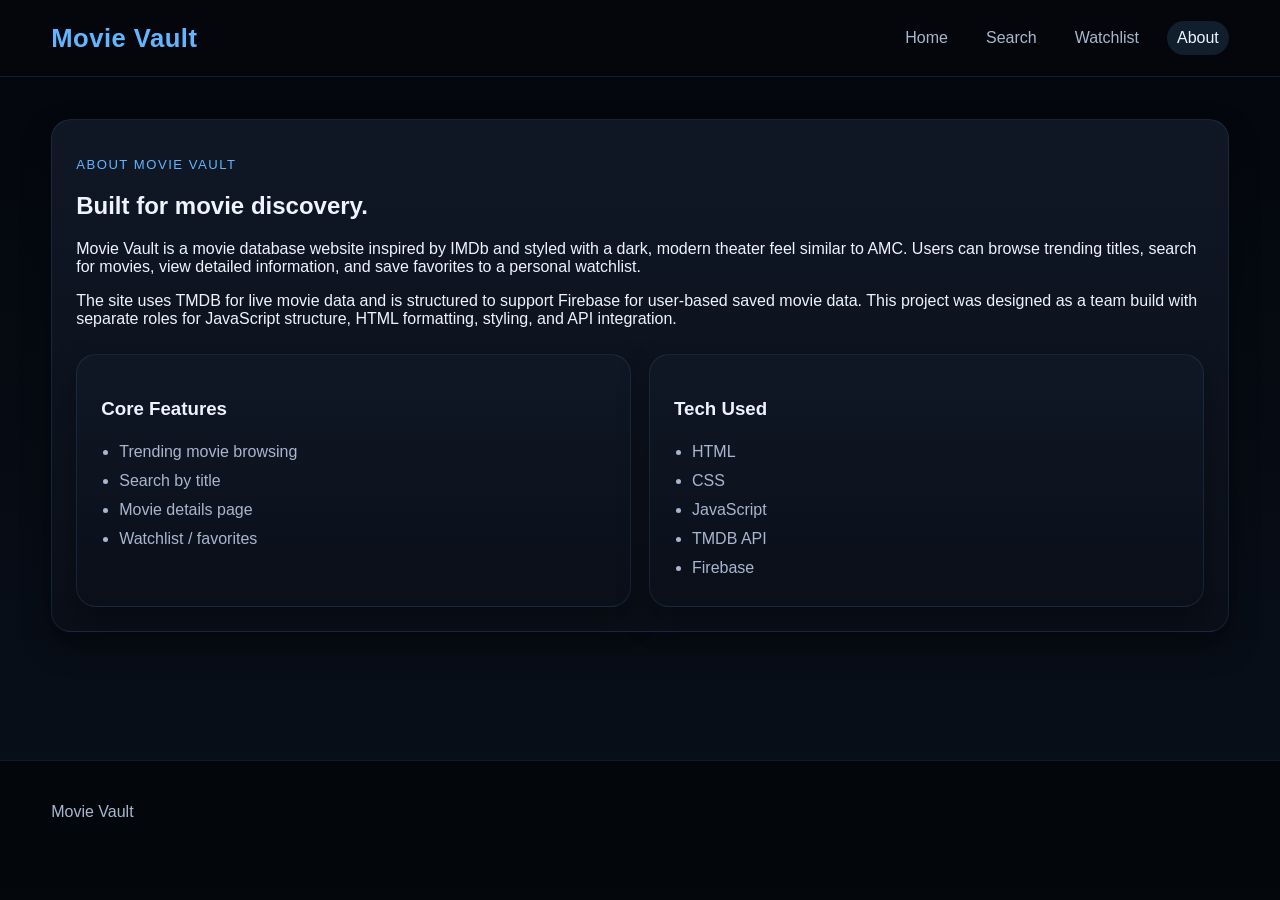
==== about.html @ 7ee33fc4 "Initial commit" ====
<!doctype html>
<html lang="en">
  <head>
    <meta charset="UTF-8" />
    <meta name="viewport" content="width=device-width, initial-scale=1.0" />
    <title>Movie Vault | About</title>
    <link rel="stylesheet" href="CSS/styles.css" />
  </head>
  <body>
    <header class="site-header">
      <div class="container nav-wrap">
        <a href="index.html" class="logo">Movie Vault</a>
        <nav class="main-nav">
          <a href="index.html">Home</a>
          <a href="search.html">Search</a>
          <a href="watchlist.html">Watchlist</a>
          <a href="about.html" class="active">About</a>
        </nav>
      </div>
    </header>

    <main class="container page-content">
      <section class="section about-card">
        <p class="eyebrow">About Movie Vault</p>
        <h1>Built for movie discovery.</h1>
        <p>
          Movie Vault is a movie database website inspired by IMDb and styled
          with a dark, modern theater feel similar to AMC. Users can browse
          trending titles, search for movies, view detailed information, and
          save favorites to a personal watchlist.
        </p>
        <p>
          The site uses TMDB for live movie data and is structured to support
          Firebase for user-based saved movie data. This project was designed as
          a team build with separate roles for JavaScript structure, HTML
          formatting, styling, and API integration.
        </p>

        <div class="about-grid">
          <div class="about-box">
            <h3>Core Features</h3>
            <ul>
              <li>Trending movie browsing</li>
              <li>Search by title</li>
              <li>Movie details page</li>
              <li>Watchlist / favorites</li>
            </ul>
          </div>

          <div class="about-box">
            <h3>Tech Used</h3>
            <ul>
              <li>HTML</li>
              <li>CSS</li>
              <li>JavaScript</li>
              <li>TMDB API</li>
              <li>Firebase</li>
            </ul>
          </div>
        </div>
      </section>
    </main>

    <footer class="site-footer">
      <div class="container">
        <p>Movie Vault</p>
      </div>
    </footer>
  </body>
</html>
---- CSS/styles.css ----
:root {
  --bg: #05070c;
  --bg-soft: #0d1420;
  --panel: #111a29;
  --panel-2: #162338;
  --line: #24354f;
  --text: #edf4ff;
  --muted: #a7b7ce;
  --accent: #62b6ff;
  --accent-2: #3b8fe2;
  --danger: #ff5f7a;
  --shadow: 0 14px 30px rgba(0, 0, 0, 0.35);
  --radius: 18px;
}

* {
  box-sizing: border-box;
}

html {
  scroll-behavior: smooth;
}

body {
  margin: 0;
  font-family: Arial, Helvetica, sans-serif;
  background: linear-gradient(180deg, #03060b 0%, #09101b 100%);
  color: var(--text);
}

img {
  max-width: 100%;
  display: block;
}

a {
  color: inherit;
  text-decoration: none;
}

button,
input {
  font: inherit;
}

.container {
  width: min(1180px, 92%);
  margin: 0 auto;
}

.site-header {
  position: sticky;
  top: 0;
  z-index: 50;
  background: rgba(5, 7, 12, 0.92);
  backdrop-filter: blur(10px);
  border-bottom: 1px solid rgba(98, 182, 255, 0.15);
}

.nav-wrap {
  display: flex;
  justify-content: space-between;
  align-items: center;
  min-height: 76px;
}

.logo {
  font-size: 1.6rem;
  font-weight: 700;
  letter-spacing: 0.5px;
  color: var(--accent);
}

.main-nav {
  display: flex;
  gap: 18px;
  flex-wrap: wrap;
}

.main-nav a {
  color: var(--muted);
  padding: 8px 10px;
  border-radius: 999px;
  transition: 0.25s ease;
}

.main-nav a:hover,
.main-nav a.active {
  color: var(--text);
  background: rgba(98, 182, 255, 0.14);
}

.hero {
  position: relative;
  min-height: 64vh;
  background:
    linear-gradient(rgba(2, 8, 17, 0.38), rgba(2, 8, 17, 0.92)),
    url("https://images.unsplash.com/photo-1489599849927-2ee91cede3ba?auto=format&fit=crop&w=1600&q=80")
      center/cover no-repeat;
  display: flex;
  align-items: center;
}

.hero-overlay {
  position: absolute;
  inset: 0;
  background: radial-gradient(
    circle at top left,
    rgba(98, 182, 255, 0.2),
    transparent 35%
  );
}

.hero-content {
  position: relative;
  z-index: 2;
  padding: 80px 0;
}

.eyebrow {
  color: var(--accent);
  text-transform: uppercase;
  letter-spacing: 1.5px;
  font-size: 0.82rem;
  margin-bottom: 12px;
}

.hero h1 {
  font-size: clamp(2.2rem, 5vw, 4.5rem);
  max-width: 760px;
  line-height: 1.05;
  margin: 0 0 16px;
}

.hero-text {
  max-width: 700px;
  color: var(--muted);
  font-size: 1.1rem;
  line-height: 1.7;
  margin-bottom: 28px;
}

.hero-actions,
.details-actions,
.filters-row {
  display: flex;
  gap: 12px;
  flex-wrap: wrap;
}

.btn {
  border: none;
  border-radius: 999px;
  padding: 12px 20px;
  cursor: pointer;
  transition: 0.25s ease;
  font-weight: 600;
}

.btn-primary {
  background: linear-gradient(135deg, var(--accent), var(--accent-2));
  color: #04101d;
}

.btn-primary:hover {
  transform: translateY(-2px);
  box-shadow: 0 12px 24px rgba(98, 182, 255, 0.22);
}

.btn-outline {
  background: transparent;
  color: var(--text);
  border: 1px solid var(--line);
}

.btn-outline:hover {
  border-color: var(--accent);
  color: var(--accent);
}

.small-btn {
  padding: 10px 16px;
  font-size: 0.92rem;
}

.page-content {
  padding: 42px 0 80px;
}

.section {
  margin-bottom: 48px;
}

.section-head {
  display: flex;
  justify-content: space-between;
  align-items: center;
  gap: 16px;
  margin-bottom: 22px;
}

.section-head h1,
.section-head h2 {
  margin: 0;
}

.section-link {
  color: var(--accent);
}

.search-bar {
  display: flex;
  gap: 12px;
  margin-bottom: 18px;
  flex-wrap: wrap;
}

.search-bar input {
  flex: 1;
  min-width: 260px;
  background: var(--panel);
  color: var(--text);
  border: 1px solid var(--line);
  border-radius: 999px;
  padding: 14px 18px;
  outline: none;
}

.search-bar input:focus {
  border-color: var(--accent);
}

.movie-grid {
  display: grid;
  grid-template-columns: repeat(auto-fit, minmax(210px, 1fr));
  gap: 22px;
}

.movie-card {
  background: linear-gradient(
    180deg,
    rgba(17, 26, 41, 0.98),
    rgba(10, 15, 25, 1)
  );
  border: 1px solid rgba(98, 182, 255, 0.12);
  border-radius: var(--radius);
  overflow: hidden;
  box-shadow: var(--shadow);
  transition: 0.25s ease;
  display: flex;
  flex-direction: column;
}

.movie-card:hover {
  transform: translateY(-6px);
  border-color: rgba(98, 182, 255, 0.35);
}

.movie-poster-link {
  display: block;
  aspect-ratio: 2 / 3;
  background: #0c1220;
}

.movie-poster-link img {
  width: 100%;
  height: 100%;
  object-fit: cover;
}

.movie-body {
  padding: 16px;
  display: flex;
  flex-direction: column;
  gap: 10px;
  flex: 1;
}

.movie-title {
  font-size: 1rem;
  font-weight: 700;
  line-height: 1.35;
}

.movie-meta {
  display: flex;
  justify-content: space-between;
  gap: 10px;
  color: var(--muted);
  font-size: 0.9rem;
}

.movie-overview {
  color: var(--muted);
  font-size: 0.94rem;
  line-height: 1.55;
  flex: 1;
}

.movie-actions {
  display: flex;
  gap: 10px;
  flex-wrap: wrap;
}

.card-btn {
  flex: 1;
  min-width: 110px;
  text-align: center;
  border-radius: 10px;
  padding: 10px 12px;
  font-size: 0.92rem;
}

.details-hero {
  position: relative;
  min-height: 70vh;
  overflow: hidden;
}

.details-backdrop {
  position: absolute;
  inset: 0;
  background-position: center;
  background-size: cover;
  filter: blur(1px);
  transform: scale(1.04);
}

.details-backdrop-overlay {
  position: absolute;
  inset: 0;
  background:
    linear-gradient(
      90deg,
      rgba(3, 7, 13, 0.95) 18%,
      rgba(3, 7, 13, 0.7) 56%,
      rgba(3, 7, 13, 0.88) 100%
    ),
    linear-gradient(180deg, rgba(3, 7, 13, 0.2) 0%, rgba(3, 7, 13, 1) 100%);
}

.details-layout {
  position: relative;
  z-index: 2;
  display: grid;
  grid-template-columns: 320px 1fr;
  gap: 36px;
  align-items: end;
  padding: 70px 0 60px;
}

.details-poster-wrap img {
  border-radius: 20px;
  box-shadow: var(--shadow);
}

.details-info h1 {
  margin: 0 0 14px;
  font-size: clamp(2rem, 4vw, 3.6rem);
}

.details-meta {
  display: flex;
  gap: 12px;
  flex-wrap: wrap;
  margin-bottom: 16px;
}

.meta-chip,
.tag {
  border-radius: 999px;
  padding: 8px 14px;
  background: rgba(98, 182, 255, 0.12);
  border: 1px solid rgba(98, 182, 255, 0.2);
  color: var(--text);
  font-size: 0.92rem;
}

.details-overview {
  max-width: 780px;
  color: var(--muted);
  line-height: 1.7;
  font-size: 1rem;
  margin-bottom: 24px;
}

.details-panels {
  display: grid;
  grid-template-columns: 1fr 1fr;
  gap: 22px;
}

.details-panel,
.about-card,
.about-box {
  background: linear-gradient(
    180deg,
    rgba(16, 24, 38, 0.98),
    rgba(10, 15, 25, 1)
  );
  border: 1px solid rgba(98, 182, 255, 0.12);
  border-radius: 20px;
  padding: 24px;
  box-shadow: var(--shadow);
}

.tag-list {
  display: flex;
  flex-wrap: wrap;
  gap: 10px;
}

.facts-list {
  list-style: none;
  padding: 0;
  margin: 0;
}

.facts-list li {
  color: var(--muted);
  padding: 10px 0;
  border-bottom: 1px solid rgba(98, 182, 255, 0.1);
}

.facts-list li:last-child {
  border-bottom: none;
}

.state-message {
  padding: 18px 0;
  color: var(--muted);
}

.error {
  color: #ff9dad;
}

.hidden {
  display: none;
}

.site-footer {
  border-top: 1px solid rgba(98, 182, 255, 0.12);
  padding: 26px 0;
  color: var(--muted);
  background: #03060b;
}

.about-grid {
  margin-top: 26px;
  display: grid;
  grid-template-columns: 1fr 1fr;
  gap: 18px;
}

.about-box ul {
  margin: 0;
  padding-left: 18px;
  color: var(--muted);
  line-height: 1.8;
}

@media (max-width: 900px) {
  .details-layout,
  .details-panels,
  .about-grid {
    grid-template-columns: 1fr;
  }

  .details-poster-wrap {
    max-width: 320px;
  }
}

@media (max-width: 640px) {
  .nav-wrap {
    flex-direction: column;
    justify-content: center;
    padding: 14px 0;
    gap: 10px;
  }

  .hero {
    min-height: 56vh;
  }

  .hero-actions,
  .section-head {
    align-items: flex-start;
  }

  .movie-grid {
    grid-template-columns: repeat(auto-fit, minmax(160px, 1fr));
  }
}
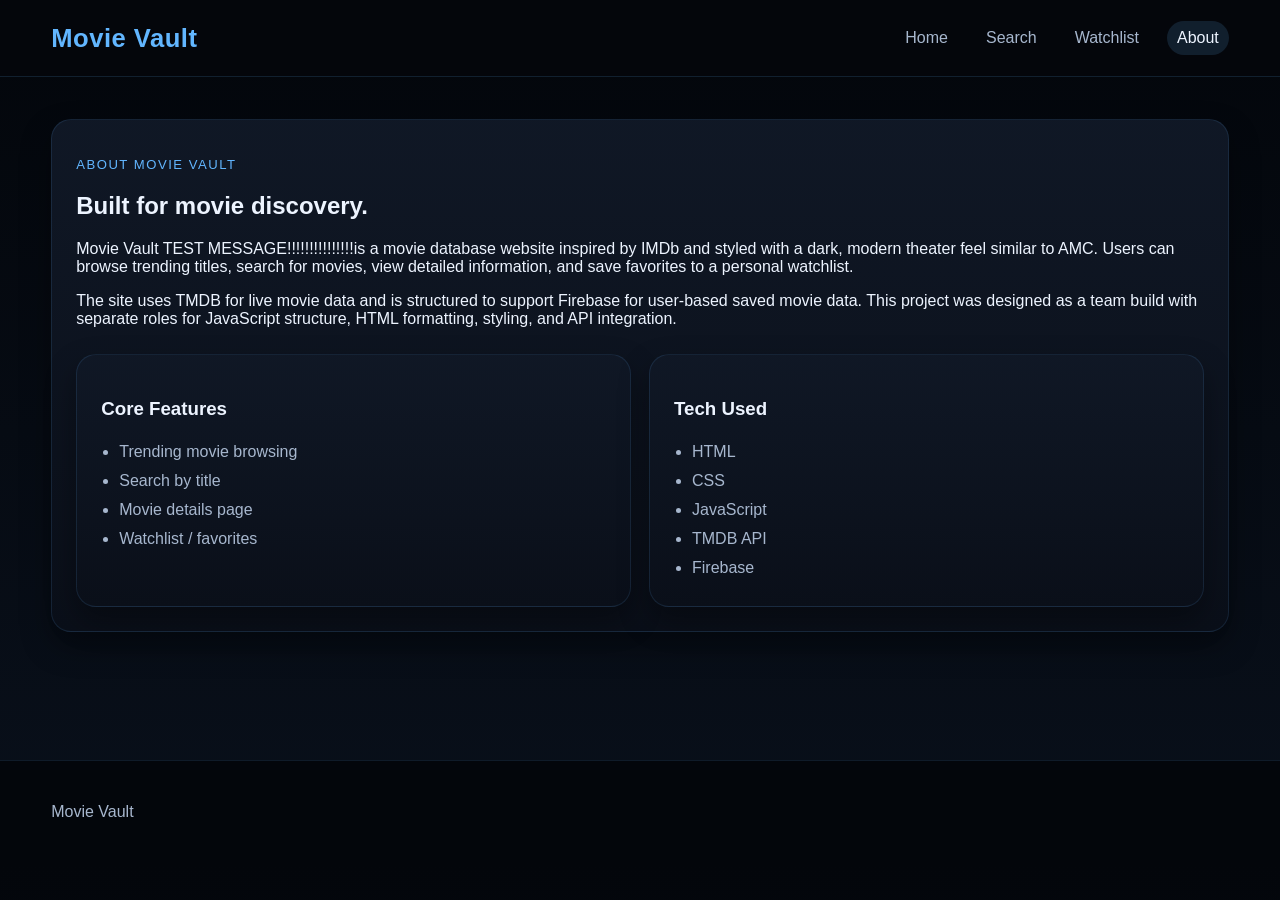
==== commit a64725f2: "TEST" ====
--- a/about.html
+++ b/about.html
@@ -24,10 +24,10 @@
         <p class="eyebrow">About Movie Vault</p>
         <h1>Built for movie discovery.</h1>
         <p>
-          Movie Vault is a movie database website inspired by IMDb and styled
-          with a dark, modern theater feel similar to AMC. Users can browse
-          trending titles, search for movies, view detailed information, and
-          save favorites to a personal watchlist.
+          Movie Vault TEST MESSAGE!!!!!!!!!!!!!!!is a movie database website
+          inspired by IMDb and styled with a dark, modern theater feel similar
+          to AMC. Users can browse trending titles, search for movies, view
+          detailed information, and save favorites to a personal watchlist.
         </p>
         <p>
           The site uses TMDB for live movie data and is structured to support
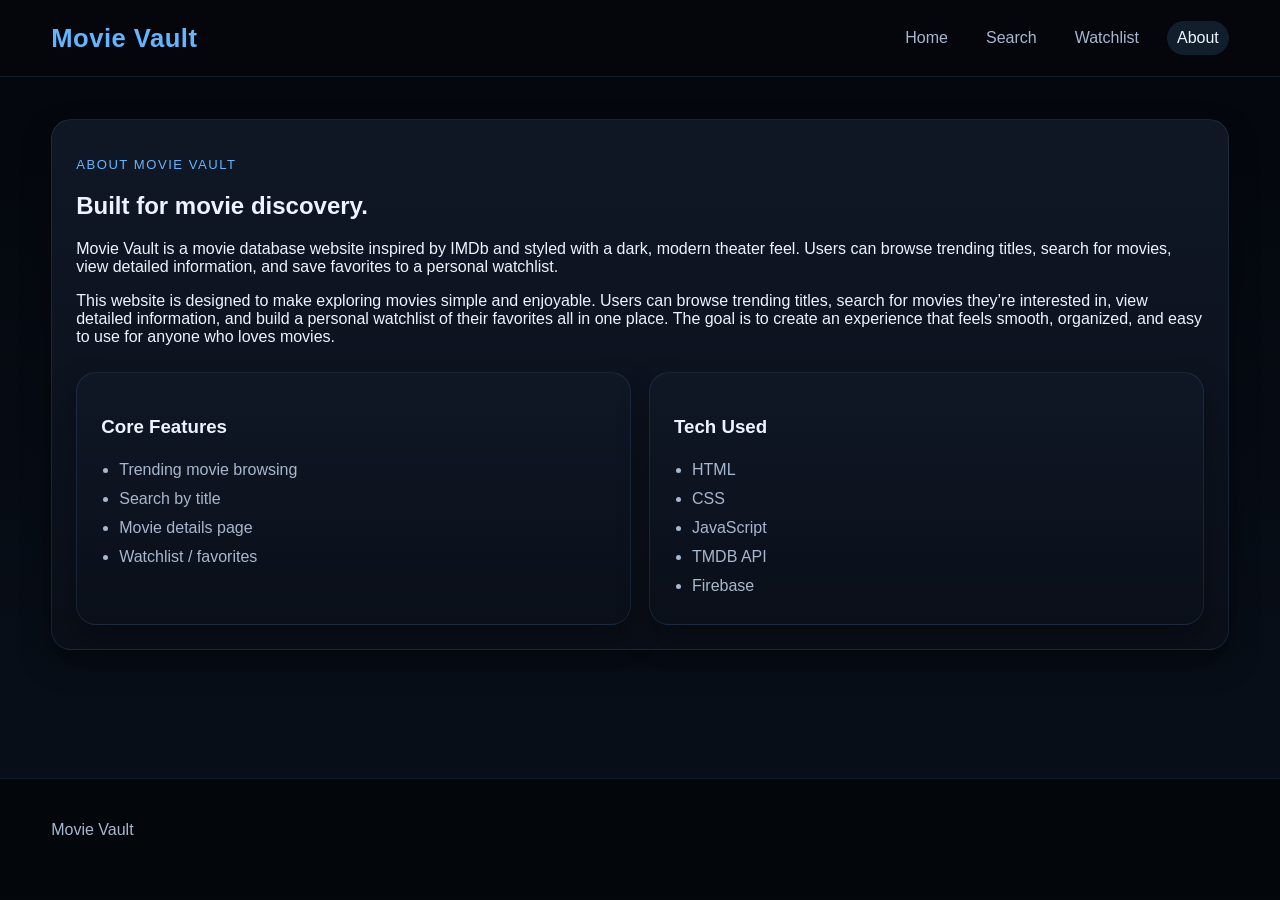
==== commit 450083df: "Add updates" ====
--- a/about.html
+++ b/about.html
@@ -24,16 +24,18 @@
         <p class="eyebrow">About Movie Vault</p>
         <h1>Built for movie discovery.</h1>
         <p>
-          Movie Vault TEST MESSAGE!!!!!!!!!!!!!!!is a movie database website
-          inspired by IMDb and styled with a dark, modern theater feel similar
-          to AMC. Users can browse trending titles, search for movies, view
-          detailed information, and save favorites to a personal watchlist.
+          Movie Vault is a movie database website inspired by IMDb and styled
+          with a dark, modern theater feel. Users can browse trending titles,
+          search for movies, view detailed information, and save favorites to a
+          personal watchlist.
         </p>
         <p>
-          The site uses TMDB for live movie data and is structured to support
-          Firebase for user-based saved movie data. This project was designed as
-          a team build with separate roles for JavaScript structure, HTML
-          formatting, styling, and API integration.
+          This website is designed to make exploring movies simple and
+          enjoyable. Users can browse trending titles, search for movies they’re
+          interested in, view detailed information, and build a personal
+          watchlist of their favorites all in one place. The goal is to create
+          an experience that feels smooth, organized, and easy to use for anyone
+          who loves movies.
         </p>
 
         <div class="about-grid">
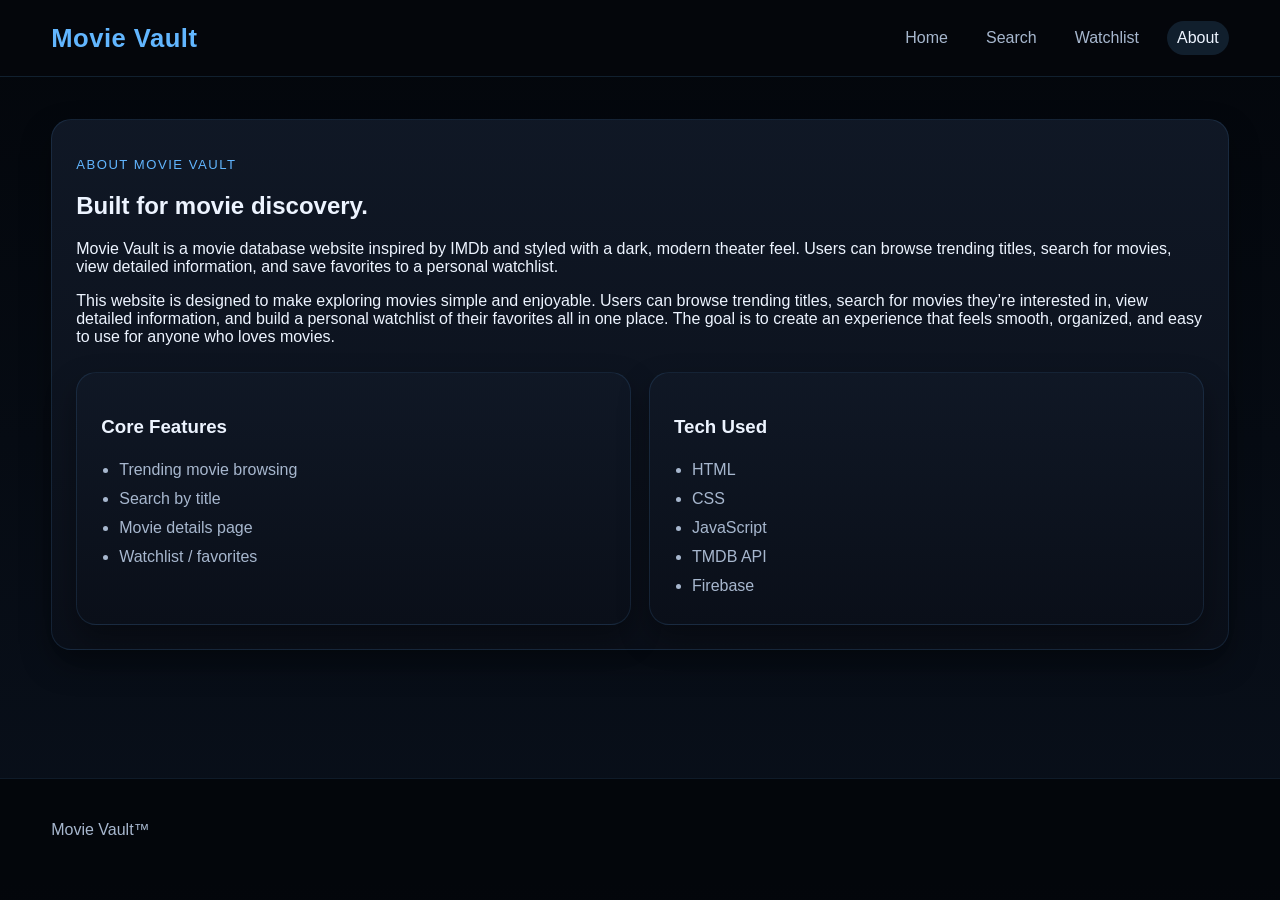
==== commit bb32b7ad: "Add Changes" ====
--- a/about.html
+++ b/about.html
@@ -65,7 +65,7 @@
 
     <footer class="site-footer">
       <div class="container">
-        <p>Movie Vault</p>
+        <p>Movie Vault™</p>
       </div>
     </footer>
   </body>
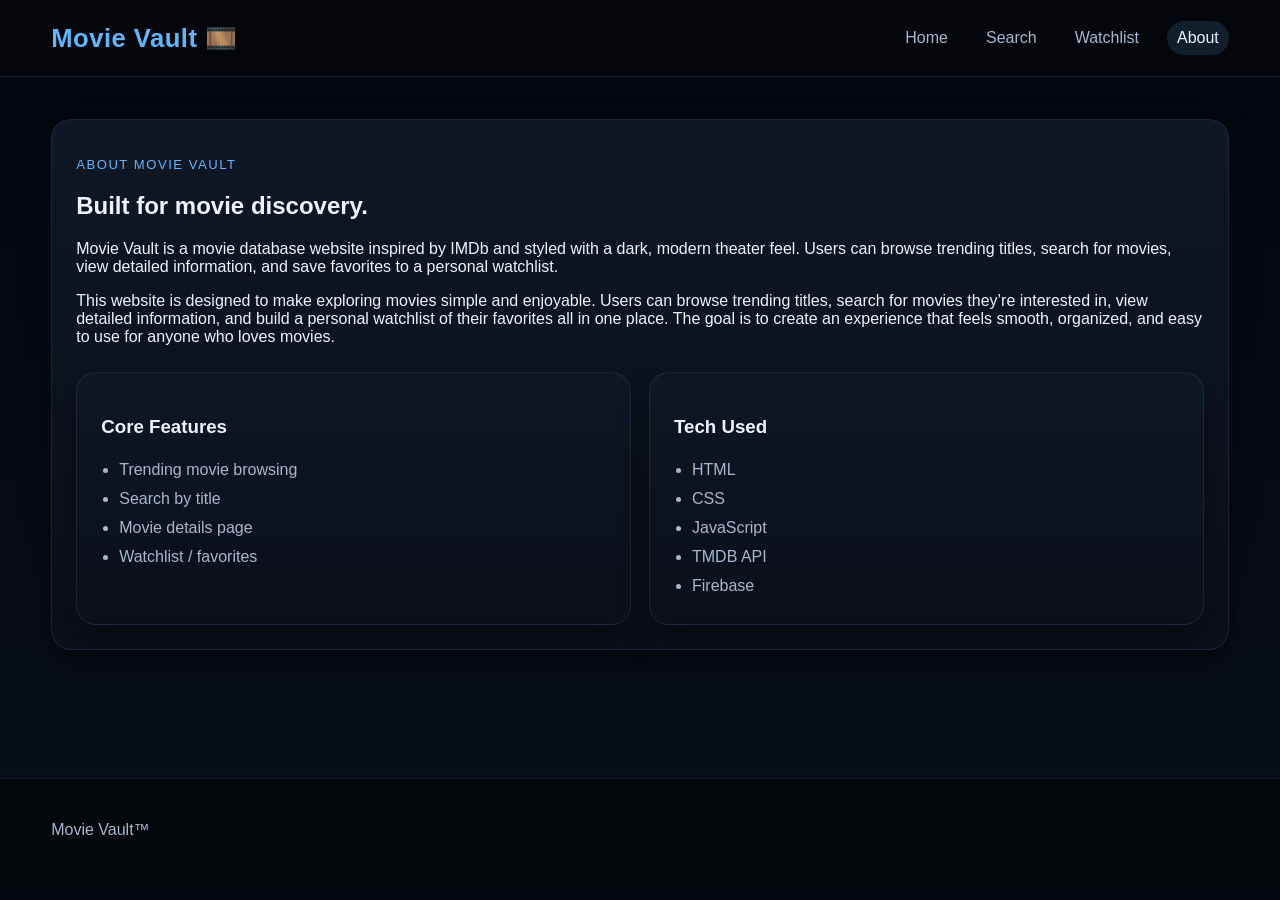
==== commit c7c23594: "Add changes" ====
--- a/about.html
+++ b/about.html
@@ -9,7 +9,7 @@
   <body>
     <header class="site-header">
       <div class="container nav-wrap">
-        <a href="index.html" class="logo">Movie Vault</a>
+        <a href="index.html" class="logo">Movie Vault 🎞️</a>
         <nav class="main-nav">
           <a href="index.html">Home</a>
           <a href="search.html">Search</a>
